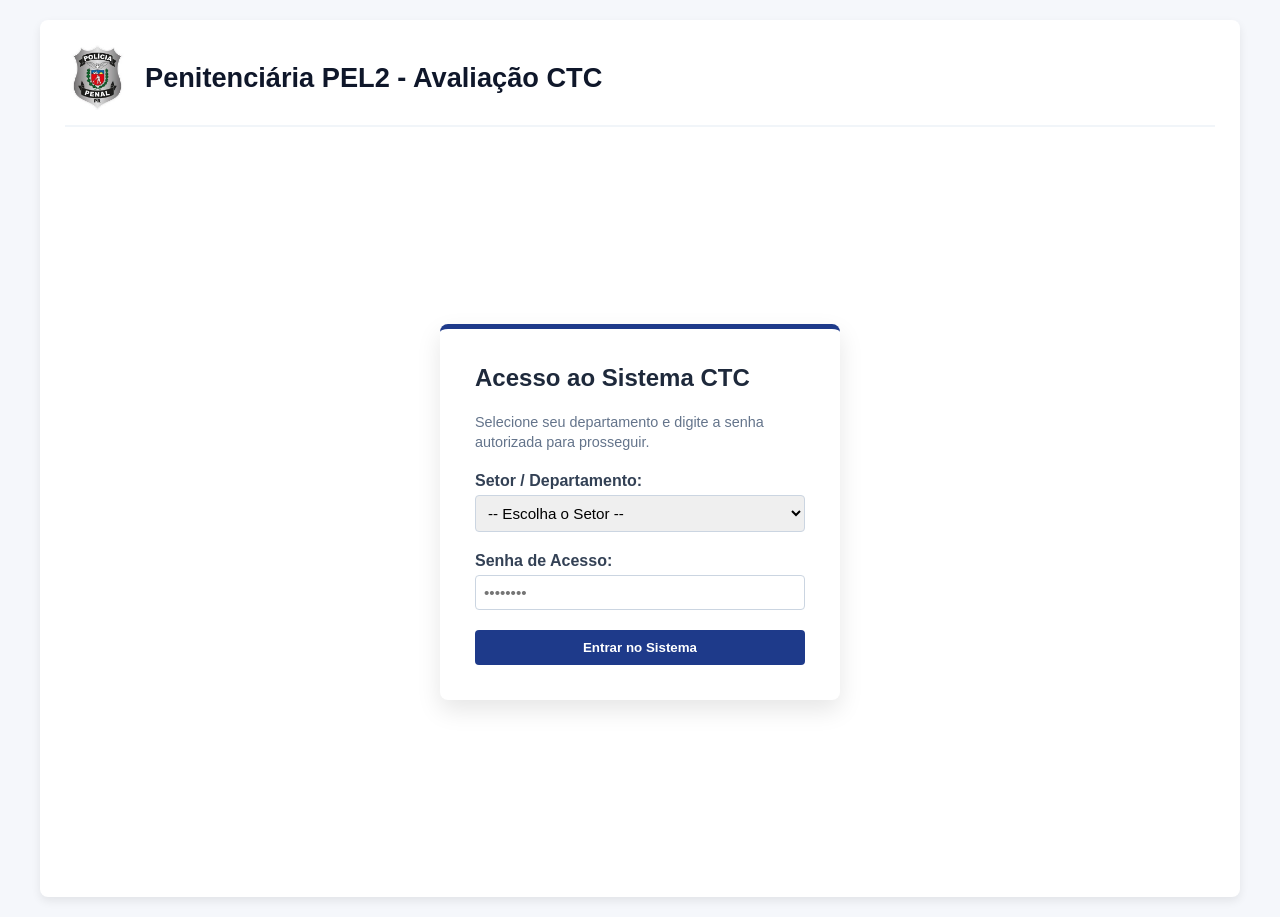
==== index.html @ 434cb870 "Add files via upload" ====
<!DOCTYPE html>
<html lang="pt-BR">
<head>
    <meta charset="UTF-8">
    <meta name="viewport" content="width=device-width, initial-scale=1.0">
    <title>Penitenciária PEL2 - Avaliação CTC</title>
    <link rel="stylesheet" href="style.css">
</head>
<body>

    <div class="container">
        <!-- CABEÇALHO DO SISTEMA PRINCIPAL -->
        <header class="header-sistema">
            <div class="logo-titulo-container">
                <img src="emblema.png" alt="Polícia Penal PR" class="emblema-topo">
                <h1>Penitenciária PEL2 - Avaliação CTC</h1>
            </div>
            
            <div class="usuario-logado oculto">
                <span>Setor Ativo: <strong id="nomeSetorAtivo">Nenhum</strong></span>
                <button onclick="abrirPainelSenha()" style="background: #475569;">⚙ Mudar Senha</button>
                <button onclick="fazerLogout()" class="btn-sair">Sair</button>
            </div>
        </header>

        <!-- BLOCO OCULTO: ALTERAR SENHA DO SETOR -->
        <div id="blocoAlterarSenha" class="bloco oculto">
            <h2>Alterar Senha do Setor</h2>
            <label for="novaSenhaInput">Nova Senha:</label>
            <input type="password" id="novaSenhaInput" placeholder="Digite a nova senha">
            
            <label for="confirmarNovaSenhaInput">Confirme a Nova Senha:</label>
            <input type="password" id="confirmarNovaSenhaInput" placeholder="Repita a nova senha">
            
            <button onclick="salvarNovaSenha()">Salvar Senha</button>
            <button onclick="fecharPainelSenha()" style="background: #64748b;">Cancelar</button>
        </div>

        <!-- TELA DE LOGIN (Suporte nativo aos 8 setores da PEL2) -->
        <div id="telaLogin" class="container-login">
            <div class="login-box">
                <h2>Acesso ao Sistema CTC</h2>
                <p>Selecione seu departamento e digite a senha autorizada para prosseguir.</p>
                
                <label for="setorLogin">Setor / Departamento:</label>
                <select id="setorLogin">
                    <option value="" selected disabled>-- Escolha o Setor --</option>
                    <option value="Dised">Dised (Segurança)</option>
                    <option value="Dioq">Dioq (Implantes/Trabalho)</option>
                    <option value="Jurídico">Jurídico</option>
                    <option value="Social">Social</option>
                    <option value="Pedagogia">Pedagogia</option>
                    <option value="Enfermaria">Enfermaria</option>
                    <option value="Psicologia">Psicologia</option>
                    <option value="Direção">Direção</option>
                </select>
                
                <label for="senhaLogin">Senha de Acesso:</label>
                <input type="password" id="senhaLogin" placeholder="••••••••">
                
                <button onclick="efetuarLogin()" style="width: 100%;">Entrar no Sistema</button>
                
                <div id="erroLogin" class="erro-mensagem oculto">
                    Senha incorreta para o setor selecionado!
                </div>
            </div>
        </div>
        <!-- SISTEMA PRINCIPAL (Libera após a validação do login) -->
        <div id="sistemaPrincipal" class="oculto">
            
            <!-- BLOCO DE INCLUSÃO (Liberado para todos os setores) -->
            <div id="blocoInclusao" class="bloco">
                <h2>Incluir Novo Preso para Avaliação</h2>
                <form id="formPreso">
                    <div>
                        <div>
                            <label for="memo">Nº do Memorando:</label>
                            <input type="text" id="memo" required placeholder="Ex: 123/2026" list="historicoMemorandos">
                            <datalist id="historicoMemorandos"></datalist>
                        </div>
                        <div>
                            <label for="nomePreso">Nome Completo do Preso:</label>
                            <input type="text" id="nomePreso" required placeholder="Nome completo do interno">
                        </div>
                        <div>
                            <label for="prontuario">Nº Prontuário:</label>
                            <input type="text" id="prontuario" required placeholder="Ex: 12.345.678-9">
                        </div>
                        <div>
                            <label for="canteiroTrabalho">Canteiro de Trabalho Proposto:</label>
                            <select id="canteiroTrabalho" required>
                                <option value="">-- Selecione o Canteiro --</option>
                            </select>
                        </div>
                    </div>
                    <button type="submit">Cadastrar Preso</button>
                    <button type="button" id="btnGerenciarPopup" onclick="abrirModalCanteiros()" style="background: #475569;">⚙ Gerenciar Canteiros</button>
                </form>
            </div>

            <!-- SEÇÃO DE DADOS, FILTROS E BOTÕES ADMINISTRATIVOS -->
            <div class="bloco">
                <h2>Presos Cadastrados / Status das Avaliações</h2>
                
                <div style="display: flex; gap: 10px; margin-bottom: 15px; flex-wrap: wrap;" class="no-print">
                    <select id="filtroMemorando" onchange="filtrarPorMemorando()" style="flex: 1; margin-bottom: 0; min-width: 250px;">
                        <option value="">🔍 Filtrar por número de memorando... (Exibir Todos)</option>
                    </select>
                    <button onclick="carregarDados()" style="background: #475569; margin-top:0;">Atualizar Lista</button>
                    <button id="btnExportar" onclick="exportarExcel()" style="background: #0284c7; margin-top:0;" class="oculto">Exportar para Excel</button>
                    <button id="btnImprimir" onclick="prepararEImprimirAtaCTC()" class="btn-print oculto" style="margin-top:0;">Imprimir Relatório</button>
                </div>

                <!-- CONTROLE DE FLUXO DE PENDÊNCIAS E NAVEGAÇÃO -->
                <div class="barra-paginacao no-print">
                    <div class="grupo-filtro-status">
                        <label for="chkPendentes" class="switch-label">
                            <input type="checkbox" id="chkPendentes" checked onchange="alternarFiltroPendentes(this)">
                            Exibir apenas processos Pendentes da minha avaliação
                        </label>
                    </div>
                    <div class="botoes-navegacao">
                        <button id="btnPagAnterior" onclick="mudarPagina(-1)" disabled>◀ Anterior</button>
                        <span id="indicadorPagina">Página 1</span>
                        <button id="btnPagProxima" onclick="mudarPagina(1)" disabled>Próxima ▶</button>
                    </div>
                </div>
                <!-- TABELA MASTER DINÂMICA (Puxa as avaliações em tempo real) -->
                <div style="overflow-x: auto;" class="tabela-responsiva-container">
                    <table id="tabelaMaster">
                        <thead id="cabecalhoTabela">
                            <!-- Inserido dinamicamente via JavaScript -->
                        </thead>
                        <tbody id="corpoTabela">
                            <tr>
                                <td colspan="5">Buscando dados confidenciais na nuvem da unidade...</td>
                            </tr>
                        </tbody>
                    </table>
                </div>
            </div>

        </div> <!-- Fim do sistemaPrincipal -->
    </div> <!-- Fim do container -->

    <!-- JANELA FLUTUANTE (MODAL POPUP) DE GERENCIAMENTO DE CANTEIROS -->
    <div id="modalCanteiros" class="modal-overlay oculto">
        <div class="modal-box">
            <div class="modal-header">
                <h2>Gerenciar Canteiros de Trabalho</h2>
                <button onclick="fecharModalCanteiros()" class="modal-close-btn">×</button>
            </div>
            
            <label for="novoCanteiroNome">Nome do Novo Canteiro:</label>
            <div style="display: flex; gap: 10px;">
                <input type="text" id="novoCanteiroNome" placeholder="Ex: Cozinha Industrial" style="margin-bottom: 0;">
                <button onclick="adicionarNovoCanteiroServidor()" style="margin-top: 0; background: #059669;">+ Adicionar</button>
            </div>

            <div class="modal-table-container">
                <table>
                    <thead>
                        <tr>
                            <th>Canteiros Cadastrados</th>
                            <th style="width: 100px; text-align: center;">Ações</th>
                        </tr>
                    </thead>
                    <tbody id="corpoTabelaCanteiros">
                        <!-- Carregado via JavaScript -->
                    </tbody>
                </table>
            </div>
        </div>
    </div>
    <!-- SEÇÃO EXCLUSIVA DE IMPRESSÃO DA ATA CTC (ATIVADO ENQUANTO IMPRIME) -->
    <div id="areaAtaImpressao" class="folha-ata-deppen">
        
        <div class="timbre-topo-oficial">
            <!-- ALINHAMENTO DINÂMICO NAS EXTREMIDADES SUPERIORES (CANTOS DO X) -->
            <img src="emblema.png" alt="Polícia Penal PR" class="emblema-ata-uf">
            <img src="emblema2.png" alt="Unidade de Progressão" class="emblema-ata-uf">
            
            SECRETARIA DE ESTADO DA SEGURANÇA PÚBLICA<br>
            E ADMINISTRAÇÃO PENITENCIÁRIA<br>
            DEPARTAMENTO DE POLÍCIA PENAL - DEPPEN<br>
            PENITENCIÁRIA ESTADUAL DE LONDRINA II - UNIDADE DE PROGRESSÃO<br>
            DIVISÃO DE PRONTUÁRIO E MOVIMENTAÇÃO - DIPROM<br>
            CTC - COMISSÃO TÉCNICA DE CLASSIFICAÇÃO<br>
            <span style="font-size: 8.5pt; font-weight: normal; text-transform: none; font-family: 'Times New Roman';">
                Rod. João Alves da Rocha Loures, 5925, Gleba Ribeirão Cambé, CEP 86.109-990 - Londrina - Paraná<br>
                Fone (43) 3342-4778 - e-mail: pel2@depen.pr.gov.br
            </span>
        </div>

        <div class="titulo-ata-oficial">
            ATA N. ° <span id="numAtaDinamica">____/2026</span>/COMISSÃO TÉCNICA DE CLASSIFICAÇÃO – CTC
        </div>

        <div class="corpo-texto-ata">
            <p class="recuo-paragrafo-ata">
                <span id="textoDataGerada">Aos vinte e quatro dias do mês de agosto de dois mil e vinte e seis</span>, 
                foi elaborado pela DIOQ, o Memorando <b>N.° </b><span id="txtNumeroMemoAta">______</span>, com a indicação dos canteiros de trabalho, 
                vagas disponíveis a serem preenchidos pelos presos desta unidade, que são avaliados individualmente, segundo critérios estipulados em 
                determinação da Direção da Unidade, pelos membros da Comissão Técnica de Classificação, ou seja, 
                dos setores de Segurança, Jurídico, Social, Psicologia, Saúde, Pedagogia, Enfermaria, DIOQE e Direção Geral. No levantamento das informações contidas na comissão web, relata-se que:
                <span id="blocoVotosPresosImpressao"></span>
            </p>
            
            <p class="fechamento-ata-paragrafo">
                Concluindo, é lavrada esta ata, que vai assinada pelos membros da comissão técnica avaliadora da PEL2.
            </p>
        </div>

        <!-- QUADRO DE ASSINATURAS EXPANDIDO (10 INTEGRANTES DA COMISSÃO REGULAMENTAR DA PEL2) -->
        <div class="bloco-assinaturas-ata">
            <div class="item-visto-ata">
                <div class="linha-visto"></div>
                <b>Christian Teruo Moriguchi</b><br>
                Representante da Divisão de Segurança e Disciplina
            </div>
            <div class="item-visto-ata">
                <div class="linha-visto"></div>
                <b>Gustavo Videira Tacca</b><br>
                Representante do Jurídico
            </div>
            <div class="item-visto-ata">
                <div class="linha-visto"></div>
                <b>Bruna Castro Galeano Betetto</b><br>
                Representante do Serviço Social
            </div>
            <div class="item-visto-ata">
                <div class="linha-visto"></div>
                <b>Cintia Helena dos Santos</b><br>
                Representante do Setor de Psicologia
            </div>
            <div class="item-visto-ata">
                <div class="linha-visto"></div>
                <b>Adriana Bueno Pereira Zampar</b><br>
                Representante do Setor de Saúde
            </div>
            <div class="item-visto-ata">
                <div class="linha-visto"></div>
                <b>Representante da Pedagogia</b><br>
                Setor Técnico / Educacional
            </div>
            <div class="item-visto-ata">
                <div class="linha-visto"></div>
                <b>Representante da Enfermaria</b><br>
                Setor de Atendimento Médico
            </div>
            <div class="item-visto-ata">
                <div class="linha-visto"></div>
                <b>Manoel Angelo de Souza Barradas</b><br>
                Representante da DIOQE
            </div>
            <div class="item-visto-ata">
                <div class="linha-visto"></div>
                <b>Michel Hildebrand</b><br>
                Presidente da Comissão Técnica de Classificação
            </div>
            <div class="item-visto-ata">
                <div class="linha-visto"></div>
                <b>Maurício Alves de Oliveira</b><br>
                Relator
            </div>
        </div>
    </div>

    <!-- Sincroniza o arquivo principal de controle inteligente de rotas -->
    <script src="script.js"></script>
</body>
</html>
---- style.css ----
/* ==========================================================================
   1. CONFIGURAÇÕES GERAIS E RESETS DO PAINEL WEB
   ========================================================================== */
* { 
    box-sizing: border-box; 
    font-family: 'Segoe UI', Tahoma, Geneva, Verdana, sans-serif; 
    margin: 0; 
    padding: 0; 
}

body { 
    background: #f5f7fb; 
    padding: 20px; 
}

.container { 
    max-width: 1200px; 
    width: 100%;
    margin: 0 auto; 
    background: white; 
    padding: 25px; 
    border-radius: 8px; 
    box-shadow: 0 4px 10px rgba(0,0,0,0.08); 
}

h1, h2 { 
    color: #1e293b; 
    margin-bottom: 20px; 
}

.bloco { 
    background: #f8fafc; 
    padding: 15px; 
    border-radius: 6px; 
    margin-bottom: 20px; 
    border: 1px solid #e2e8f0; 
}

label { 
    display: block; 
    font-weight: bold; 
    margin: 10px 0 5px; 
    color: #334155;
}
/* ==========================================================================
   2. INPUTS, FORMULÁRIOS, ESTILIZAÇÃO DE BOTÕES E BOX DE LOGIN
   ========================================================================== */
input, select, textarea { 
    width: 100%; 
    padding: 8px; 
    border: 1px solid #cbd5e1; 
    border-radius: 4px; 
    margin-bottom: 10px; 
    font-size: 0.95rem;
}

#formPreso div {
    display: flex;
    gap: 15px;
    flex-wrap: wrap;
    align-items: flex-end;
}

#formPreso div > div {
    flex: 1;
    min-width: 180px;
}

.oculto { 
    display: none !important; 
}

button { 
    background: #1e3a8a; 
    color: white; 
    border: none; 
    padding: 10px 15px; 
    border-radius: 4px; 
    cursor: pointer; 
    font-weight: bold; 
    margin-top: 10px; 
    transition: background 0.2s ease;
}

button:hover { background: #172554; }
.btn-print { background: #059669; }
.btn-print:hover { background: #047857; }
.btn-sair { background: #dc2626; margin-top: 0; padding: 6px 12px; font-size: 0.9rem; }
.btn-sair:hover { background: #b91c1c; }

.container-login { display: flex; justify-content: center; align-items: center; min-height: 80vh; }
.login-box { background: white; padding: 35px; border-radius: 8px; box-shadow: 0 10px 25px rgba(0,0,0,0.1); max-width: 400px; width: 100%; text-align: left; border-top: 5px solid #1e3a8a; }
.login-box p { font-size: 0.9rem; color: #64748b; margin-bottom: 20px; line-height: 1.4; }
.erro-mensagem { background: #fee2e2; color: #991b1b; padding: 10px; border-radius: 4px; font-size: 0.85rem; font-weight: bold; margin-top: 15px; text-align: center; }

.header-sistema { display: flex; justify-content: space-between; align-items: center; border-bottom: 2px solid #f1f5f9; padding-bottom: 15px; margin-bottom: 25px; }
.logo-titulo-container { display: flex; align-items: center; gap: 15px; }
.emblema-topo { height: 65px; width: auto; object-fit: contain; }
.logo-titulo-container h1 { margin-bottom: 0; font-size: 1.7rem; color: #0f172a; }
.usuario-logado { display: flex; align-items: center; gap: 15px; }
.usuario-logado span { font-size: 0.95rem; background: #e2e8f0; padding: 6px 12px; border-radius: 4px; color: #334155; }
/* ==========================================================================
   3. DIRETRIZES DA TABELA MASTER, MODAL POPUP E RESPONSIVIDADE
   ========================================================================== */
table { width: 100%; border-collapse: collapse; margin-top: 15px; }
th, td { border: 1px solid #e2e8f0; padding: 10px; text-align: left; }
th { background: #cbd5e1; color: #1e293b; font-weight: bold; }
#tabelaMaster td { white-space: normal; word-break: keep-all; word-wrap: break-word; vertical-align: top; position: relative !important; }

.voto-status { display: inline-block; padding: 2px 6px; border-radius: 4px; font-weight: bold; margin-bottom: 4px; white-space: nowrap; }
.voto-sim { background: #d1fae5; color: #065f46; }
.voto-nao { background: #fee2e2; color: #991b1b; }
.voto-pendente { background: #f1f5f9; color: #475569; }
.comentario-container { width: 100% !important; max-width: 180px !important; font-size: 0.85rem; line-height: 1.3; word-wrap: break-word; padding: 4px; background: #f8fafc; border-radius: 4px; display: block; }

.modal-overlay { position: fixed; top: 0; left: 0; width: 100%; height: 100%; background: rgba(15, 23, 42, 0.6); backdrop-filter: blur(4px); display: flex; justify-content: center; align-items: center; z-index: 9999; }
.modal-box { background: white; width: 100%; max-width: 600px; border-radius: 8px; padding: 25px; box-shadow: 0 20px 25px -5px rgba(0, 0, 0, 0.15); }
.modal-header { display: flex; justify-content: space-between; align-items: center; border-bottom: 2px solid #f1f5f9; padding-bottom: 12px; margin-bottom: 15px; }
.modal-close-btn { background: transparent !important; color: #94a3b8 !important; font-size: 1.8rem; padding: 0 !important; margin-top: 0 !important; }
.modal-table-container { max-height: 350px; overflow-y: auto; border: 1px solid #e2e8f0; border-radius: 4px; margin-top: 15px; }

#tabelaMaster th, #tabelaMaster td { padding: 14px 12px; }
.barra-paginacao { display: flex; justify-content: space-between; align-items: center; background: #f8fafc; padding: 12px 20px; border-radius: 6px; margin: 15px 0; border: 1px solid #e2e8f0; }
.switch-label { display: flex !important; align-items: center !important; gap: 10px !important; cursor: pointer; font-weight: 600; color: #334155; margin: 0 !important; }
.switch-label input[type="checkbox"] { width: 18px !important; height: 18px !important; margin: 0 !important; cursor: pointer; }

.botoes-navegacao { display: flex; align-items: center; gap: 15px; }
.botoes-navegacao button { margin-top: 0; padding: 8px 14px; background: #475569; }
#indicadorPagina { font-weight: bold; color: #1e293b; }

.alerta-trava-tempo { background: #fef2f2 !important; border: 1px solid #fee2e2 !important; color: #991b1b !important; padding: 6px 8px; border-radius: 6px; font-size: 0.75rem; line-height: 1.3; text-align: center; font-weight: 600; display: block; max-width: 180px; margin: 4px auto; }
.tag-setor-autor { background: #f1f5f9; color: #475569; padding: 3px 8px; border-radius: 4px; font-size: 0.75rem; font-weight: 600; border: 1px solid #e2e8f0; }

/* LINHA DE INTELIGÊNCIA LIMPA: Altera apenas o fundo para rosa suave e congela cliques, sem balão em cima */
.linha-inteligencia { background-color: #fff5f5 !important; }
.linha-inteligencia select, .linha-inteligencia textarea, .linha-inteligencia button { opacity: 0.15 !important; pointer-events: none !important; }
.voto-inteligencia { background-color: #7f1d1d !important; color: #fef2f2 !important; border-radius: 4px; padding: 3px 6px; font-weight: bold; font-size: 0.8rem; }

#areaAtaImpressao { display: none !important; }

@media screen and (max-width: 768px) {
    body { padding: 5px !important; overflow-x: hidden !important; }
    .container { width: 100% !important; padding: 10px !important; }
    #formPreso div { flex-direction: column !important; align-items: stretch !important; gap: 10px !important; }
    #formPreso div > div { width: 100% !important; }
}
/* ==========================================================================
   4. REGRAS EXCLUSIVAS DE IMPRESSÃO JUSTIFICADA (A4 VERTICAL)
   ========================================================================== */
@media print {
    @page {
        size: portrait !important;
        margin: 20mm 20mm 20mm 20mm !important;
    }

    /* Oculta de forma absoluta toda a interface web do site para não vazar linhas */
    .container, .no-print, header.header-sistema, .barra-paginacao, #blocoInclusao, #modalCanteiros, #tabelaMaster {
        display: none !important;
    }
    
    body { 
        background: white !important; 
        padding: 0 !important; 
    }
    
    /* Força e ativa a visualização total do documento de ata timbrado */
    #areaAtaImpressao {
        display: block !important;
        position: absolute !important;
        left: 0 !important;
        top: -5mm !important;
        width: 100% !important;
        background: white !important;
        font-family: 'Times New Roman', Times, serif !important;
        font-size: 12pt !important;
        line-height: 1.5 !important;
        color: black !important;
    }

    /* Força os textos internos e imagens a se manterem renderizados */
    #areaAtaImpressao * {
        visibility: visible !important;
        display: inline-block;
    }

    .timbre-topo-oficial { 
        display: block !important;
        text-align: center !important; 
        font-weight: bold !important; 
        font-size: 11pt !important; 
        text-transform: uppercase !important; 
        margin-bottom: 25px !important; 
        margin-top: 20px !important;
        position: relative !important;
        padding: 0 105px !important; 
    }

    /* Alinhamento geométrico milimétrico das duas logos ampliadas a 95px nas extremidades */
    .emblema-ata-uf { 
        height: 95px !important; 
        width: auto !important; 
        position: absolute !important;
        top: 50% !important;
        transform: translateY(-50%) !important;
        display: block !important;
    }

    .emblema-ata-uf:nth-of-type(1) { left: 0 !important; }  /* Brasão DEPPEN na esquerda */
    .emblema-ata-uf:nth-of-type(2) { right: 0 !important; } /* Logo UP na direita */

    .titulo-ata-oficial { 
        display: block !important;
        text-align: center !important; 
        font-weight: bold !important; 
        font-size: 12pt !important; 
        margin-bottom: 20px !important; 
        text-decoration: underline !important; 
    }
    
    /* TEXTO 100% JUSTIFICADO RETO EM AMBAS AS MARGENS (FIM DE RECUOS DE PARÁGRAFO) */
    .corpo-texto-ata { 
        display: block !important;
        text-align: justify !important; 
        text-justify: inter-word !important; /* Distribuição homogênea dos espaços vazios */
        font-size: 12pt !important; 
        line-height: 1.5 !important;
    }
    
    .recuo-paragrafo-ata { 
        text-indent: 0 !important; 
        margin: 0 0 15px 0 !important; 
        display: block !important; 
        text-align: justify !important;
    }
    
    #blocoVotosPresosImpressao {
        display: block !important;
        text-indent: 0 !important; 
        text-align: justify !important;
        margin: 0 0 15px 0 !important;
    }
    
    .fechamento-ata-paragrafo {
        text-indent: 0 !important; 
        margin-top: 15px !important;
        display: block !important; 
        text-align: justify !important; 
    }

    /* QUADRO PREMIUM DE 10 ASSINATURAS RECALIBRADO PARA QUEBRA DINÂMICA DE VERSO */
    .bloco-assinaturas-ata { 
        display: grid !important; 
        grid-template-columns: 1fr 1fr !important; 
        gap: 50px 40px !important; 
        margin-top: 35mm !important; 
        page-break-inside: avoid !important; 
        break-inside: avoid !important;
    }
    
    .item-visto-ata { 
        text-align: center !important; 
        font-size: 10pt !important; 
        line-height: 1.3 !important; 
        display: block !important;
        page-break-inside: avoid !important;
        break-inside: avoid !important;
    }
    
    .linha-visto { 
        display: block !important;
        width: 85% !important; 
        border-top: 1px solid #000 !important; 
        margin: 0 auto 5px auto !important; 
    }
}
/* FIM DEFINITIVO DO ARQUIVO STYLE.CSS */
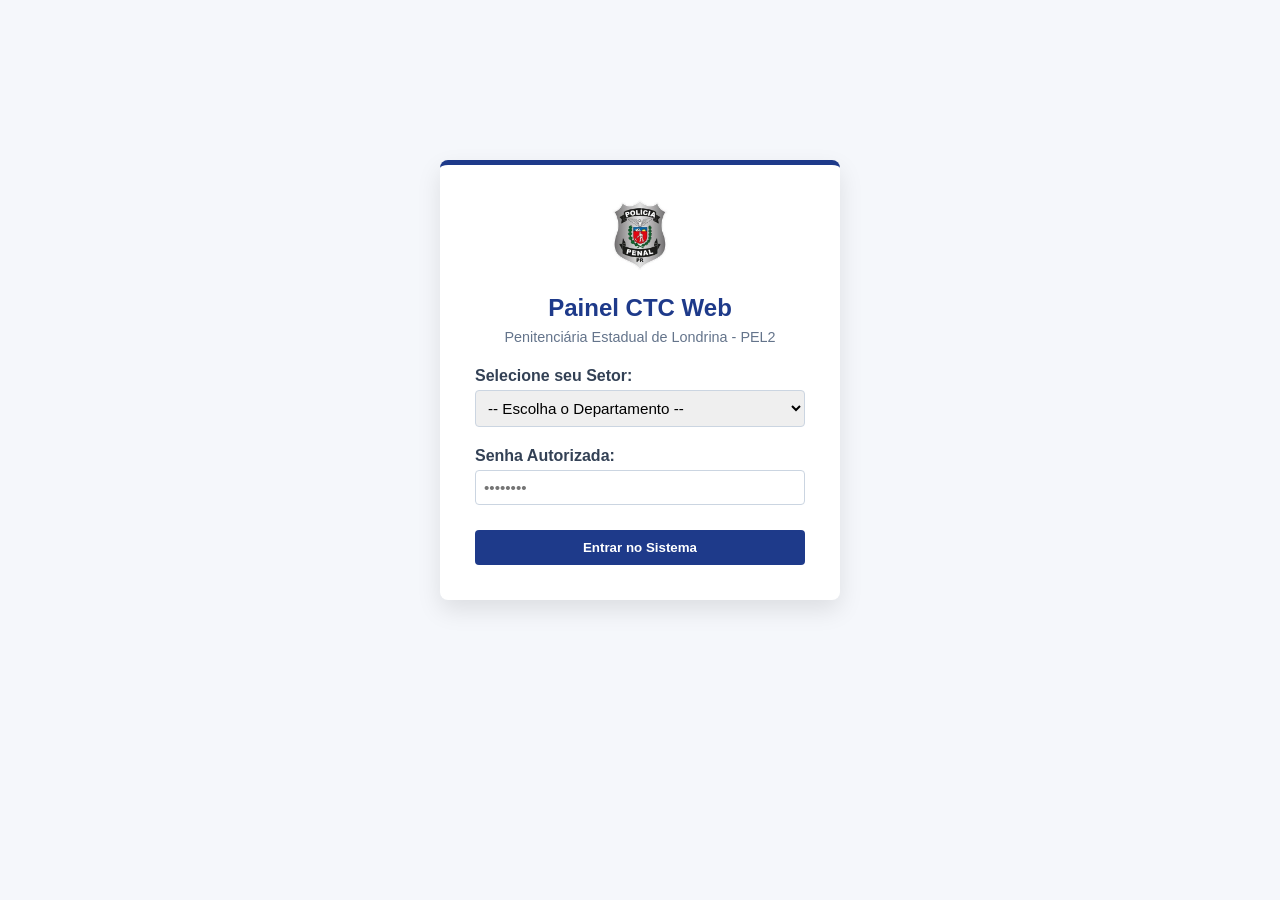
==== commit fdfbf07a: "Add files via upload" ====
--- a/index.html
+++ b/index.html
@@ -3,270 +3,223 @@
 <head>
     <meta charset="UTF-8">
     <meta name="viewport" content="width=device-width, initial-scale=1.0">
-    <title>Penitenciária PEL2 - Avaliação CTC</title>
+    <title>Painel CTC Web - PEL2</title>
     <link rel="stylesheet" href="style.css">
 </head>
 <body>
 
-    <div class="container">
-        <!-- CABEÇALHO DO SISTEMA PRINCIPAL -->
+    <!-- ==========================================================================
+         1. TELA DE AUTENTICAÇÃO POR MATRIZ DO DEPPEN
+         ========================================================================== -->
+    <div id="telaLogin" class="container-login">
+        <div class="login-box">
+            <div style="text-align: center; margin-bottom: 20px;">
+                <img src="emblema.png" alt="DEPPEN PR" style="height: 70px; width: auto;">
+            </div>
+            <h2 style="text-align: center; margin-bottom: 5px; color: #1e3a8a;">Painel CTC Web</h2>
+            <p style="text-align: center;">Penitenciária Estadual de Londrina - PEL2</p>
+            
+            <label for="setorLogin">Selecione seu Setor:</label>
+            <select id="setorLogin">
+                <option value="" selected disabled>-- Escolha o Departamento --</option>
+                <option value="Dised">DISED (Comportamento)</option>
+                <option value="Dioq">DIOQ (Inclusão)</option>
+                <option value="Jurídico">Jurídico</option>
+                <option value="Social">Serviço Social</option>
+                <option value="Pedagogia">Pedagogia</option>
+                <option value="Enfermaria">Enfermaria</option>
+                <option value="Psicologia">Psicologia</option>
+                <option value="Direção">Direção Geral</option>
+            </select>
+
+            <label for="senhaLogin">Senha Autorizada:</label>
+            <input type="password" id="senhaLogin" placeholder="••••••••">
+
+            <button type="button" style="width: 100%; margin-top: 15px;" onclick="efetuarLogin()">Entrar no Sistema</button>
+            
+            <div id="erroLogin" class="erro-mensagem oculto">
+                🛑 Senha incorreta ou setor inválido!
+            </div>
+        </div>
+    </div>
+    <!-- ==========================================================================
+         2. SISTEMA PRINCIPAL COMPLETO (PÓS-LOGIN)
+         ========================================================================== -->
+    <div id="sistemaPrincipal" class="container oculto">
         <header class="header-sistema">
             <div class="logo-titulo-container">
-                <img src="emblema.png" alt="Polícia Penal PR" class="emblema-topo">
-                <h1>Penitenciária PEL2 - Avaliação CTC</h1>
-            </div>
-            
+                <img src="emblema.png" alt="DEPPEN" class="emblema-topo">
+                <div>
+                    <h1>Comissão Técnica de Classificação</h1>
+                    <small>Painel Operacional Web • PEL2</small>
+                </div>
+            </div>
             <div class="usuario-logado oculto">
-                <span>Setor Ativo: <strong id="nomeSetorAtivo">Nenhum</strong></span>
-                <button onclick="abrirPainelSenha()" style="background: #475569;">⚙ Mudar Senha</button>
-                <button onclick="fazerLogout()" class="btn-sair">Sair</button>
+                <span id="nomeSetorAtivo">Setor</span>
+                <button type="button" class="btn-sair" style="background: #475569; margin-top:0;" onclick="abrirPainelSenha()">⚙️ Senha</button>
+                <button type="button" class="btn-sair" onclick="fazerLogout()">Sair 🚪</button>
             </div>
         </header>
 
-        <!-- BLOCO OCULTO: ALTERAR SENHA DO SETOR -->
-        <div id="blocoAlterarSenha" class="bloco oculto">
-            <h2>Alterar Senha do Setor</h2>
-            <label for="novaSenhaInput">Nova Senha:</label>
-            <input type="password" id="novaSenhaInput" placeholder="Digite a nova senha">
-            
-            <label for="confirmarNovaSenhaInput">Confirme a Nova Senha:</label>
-            <input type="password" id="confirmarNovaSenhaInput" placeholder="Repita a nova senha">
-            
-            <button onclick="salvarNovaSenha()">Salvar Senha</button>
-            <button onclick="fecharPainelSenha()" style="background: #64748b;">Cancelar</button>
-        </div>
-
-        <!-- TELA DE LOGIN (Suporte nativo aos 8 setores da PEL2) -->
-        <div id="telaLogin" class="container-login">
-            <div class="login-box">
-                <h2>Acesso ao Sistema CTC</h2>
-                <p>Selecione seu departamento e digite a senha autorizada para prosseguir.</p>
-                
-                <label for="setorLogin">Setor / Departamento:</label>
-                <select id="setorLogin">
-                    <option value="" selected disabled>-- Escolha o Setor --</option>
-                    <option value="Dised">Dised (Segurança)</option>
-                    <option value="Dioq">Dioq (Implantes/Trabalho)</option>
-                    <option value="Jurídico">Jurídico</option>
-                    <option value="Social">Social</option>
-                    <option value="Pedagogia">Pedagogia</option>
-                    <option value="Enfermaria">Enfermaria</option>
-                    <option value="Psicologia">Psicologia</option>
-                    <option value="Direção">Direção</option>
-                </select>
-                
-                <label for="senhaLogin">Senha de Acesso:</label>
-                <input type="password" id="senhaLogin" placeholder="••••••••">
-                
-                <button onclick="efetuarLogin()" style="width: 100%;">Entrar no Sistema</button>
-                
-                <div id="erroLogin" class="erro-mensagem oculto">
-                    Senha incorreta para o setor selecionado!
-                </div>
-            </div>
-        </div>
-        <!-- SISTEMA PRINCIPAL (Libera após a validação do login) -->
-        <div id="sistemaPrincipal" class="oculto">
-            
-            <!-- BLOCO DE INCLUSÃO (Liberado para todos os setores) -->
-            <div id="blocoInclusao" class="bloco">
-                <h2>Incluir Novo Preso para Avaliação</h2>
-                <form id="formPreso">
-                    <div>
-                        <div>
-                            <label for="memo">Nº do Memorando:</label>
-                            <input type="text" id="memo" required placeholder="Ex: 123/2026" list="historicoMemorandos">
-                            <datalist id="historicoMemorandos"></datalist>
-                        </div>
-                        <div>
-                            <label for="nomePreso">Nome Completo do Preso:</label>
-                            <input type="text" id="nomePreso" required placeholder="Nome completo do interno">
-                        </div>
-                        <div>
-                            <label for="prontuario">Nº Prontuário:</label>
-                            <input type="text" id="prontuario" required placeholder="Ex: 12.345.678-9">
-                        </div>
-                        <div>
-                            <label for="canteiroTrabalho">Canteiro de Trabalho Proposto:</label>
-                            <select id="canteiroTrabalho" required>
-                                <option value="">-- Selecione o Canteiro --</option>
-                            </select>
-                        </div>
-                    </div>
+        <!-- SUBMODAL: ALTERAR SENHA DO DEPARTAMENTO -->
+        <div id="blocoAlterarSenha" class="bloco oculto" style="background: #fff; border: 2px solid #cbd5e1;">
+            <h3>🔑 Atualizar Senha Operacional</h3>
+            <div style="display: flex; gap: 15px; flex-wrap: wrap; margin-top: 10px;">
+                <div style="flex: 1; min-width: 200px;">
+                    <label>Nova Senha:</label>
+                    <input type="password" id="novaSenhaInput" placeholder="Digite a nova senha">
+                </div>
+                <div style="flex: 1; min-width: 200px;">
+                    <label>Confirme a Nova Senha:</label>
+                    <input type="password" id="confirmarNovaSenhaInput" placeholder="Repita a nova senha">
+                </div>
+            </div>
+            <button type="button" onclick="salvarNovaSenha()">Salvar Nova Senha</button>
+            <button type="button" style="background:#64748b;" onclick="fecharPainelSenha()">Cancelar</button>
+        </div>
+
+        <!-- RECURSO DE CADASTRO: Visível para todos os operadores -->
+        <section id="blocoInclusao" class="bloco">
+            <h2>📝 Indicação de Novo Interno para Avaliação</h2>
+            <form id="formPreso">
+                <div>
+                    <div>
+                        <label for="memo">Número do Memorando:</label>
+                        <input type="text" id="memo" placeholder="Ex: 025/2026" required>
+                    </div>
+                    <div>
+                        <label for="nomePreso">Nome Completo do Interno:</label>
+                        <input type="text" id="nomePreso" placeholder="Nome sem abreviações" required>
+                    </div>
+                    <div>
+                        <label for="prontuario">Prontuário (PID):</label>
+                        <input type="number" id="prontuario" placeholder="Apenas números" required>
+                    </div>
+                    <div>
+                        <label for="canteiroTrabalho">Canteiro de Destino:</label>
+                        <select id="canteiroTrabalho" required>
+                            <option value="" disabled selected>Carregando opções...</option>
+                        </select>
+                    </div>
+                </div>
+                <div style="margin-top: 15px; display: flex; gap: 10px;">
                     <button type="submit">Cadastrar Preso</button>
-                    <button type="button" id="btnGerenciarPopup" onclick="abrirModalCanteiros()" style="background: #475569;">⚙ Gerenciar Canteiros</button>
-                </form>
-            </div>
-
-            <!-- SEÇÃO DE DADOS, FILTROS E BOTÕES ADMINISTRATIVOS -->
-            <div class="bloco">
-                <h2>Presos Cadastrados / Status das Avaliações</h2>
-                
-                <div style="display: flex; gap: 10px; margin-bottom: 15px; flex-wrap: wrap;" class="no-print">
-                    <select id="filtroMemorando" onchange="filtrarPorMemorando()" style="flex: 1; margin-bottom: 0; min-width: 250px;">
+                    <button type="button" style="background: #475569;" onclick="abrirModalCanteiros()">🛠️ Gerenciar Canteiros</button>
+                </div>
+            </form>
+        </section>
+        <!-- ==========================================================================
+             3. BARRA DE FILTROS AVANÇADOS E TABELA DE CONTAGEM TÁTICA
+             ========================================================================== -->
+        <section class="bloco">
+            <div style="display: flex; justify-content: space-between; align-items: center; flex-wrap: wrap; gap: 15px;">
+                <div style="flex: 1; min-width: 280px;">
+                    <label for="filtroMemorando" style="margin-top: 0;">Filtro Seletor de Demandas:</label>
+                    <select id="filtroMemorando" onchange="filtrarPorMemorando()">
                         <option value="">🔍 Filtrar por número de memorando... (Exibir Todos)</option>
                     </select>
-                    <button onclick="carregarDados()" style="background: #475569; margin-top:0;">Atualizar Lista</button>
-                    <button id="btnExportar" onclick="exportarExcel()" style="background: #0284c7; margin-top:0;" class="oculto">Exportar para Excel</button>
-                    <button id="btnImprimir" onclick="prepararEImprimirAtaCTC()" class="btn-print oculto" style="margin-top:0;">Imprimir Relatório</button>
-                </div>
-
-                <!-- CONTROLE DE FLUXO DE PENDÊNCIAS E NAVEGAÇÃO -->
-                <div class="barra-paginacao no-print">
-                    <div class="grupo-filtro-status">
-                        <label for="chkPendentes" class="switch-label">
-                            <input type="checkbox" id="chkPendentes" checked onchange="alternarFiltroPendentes(this)">
-                            Exibir apenas processos Pendentes da minha avaliação
-                        </label>
-                    </div>
-                    <div class="botoes-navegacao">
-                        <button id="btnPagAnterior" onclick="mudarPagina(-1)" disabled>◀ Anterior</button>
-                        <span id="indicadorPagina">Página 1</span>
-                        <button id="btnPagProxima" onclick="mudarPagina(1)" disabled>Próxima ▶</button>
-                    </div>
-                </div>
-                <!-- TABELA MASTER DINÂMICA (Puxa as avaliações em tempo real) -->
-                <div style="overflow-x: auto;" class="tabela-responsiva-container">
-                    <table id="tabelaMaster">
-                        <thead id="cabecalhoTabela">
-                            <!-- Inserido dinamicamente via JavaScript -->
-                        </thead>
-                        <tbody id="corpoTabela">
-                            <tr>
-                                <td colspan="5">Buscando dados confidenciais na nuvem da unidade...</td>
-                            </tr>
-                        </tbody>
-                    </table>
-                </div>
-            </div>
-
-        </div> <!-- Fim do sistemaPrincipal -->
-    </div> <!-- Fim do container -->
-
-    <!-- JANELA FLUTUANTE (MODAL POPUP) DE GERENCIAMENTO DE CANTEIROS -->
+                </div>
+                
+                <div style="display: flex; gap: 10px; align-items: flex-end; margin-top: 15px;">
+                    <button type="button" style="background: #1e293b; margin-top: 0;" onclick="forcarAtualizacaoGeral()">🔄 Atualizar Lista</button>
+                    <button type="button" id="btnImprimir" class="btn-print oculto" style="margin-top: 0;" onclick="prepararEImprimirAtaCTC()">🖨️ Emitir Ata CTC</button>
+                    <button type="button" id="btnExportar" style="background: #0284c7; margin-top: 0;" class="oculto" onclick="exportarExcel()">📊 Exportar Excel</button>
+                </div>
+            </div>
+
+            <div class="barra-paginacao" style="margin-top: 15px;">
+                <label class="switch-label">
+                    <input type="checkbox" id="chkPendentes" onchange="alternarFiltroPendentes(this)">
+                    <span>Exibir apenas internos aguardando meu parecer técnico</span>
+                </label>
+                <div class="botoes-navegacao">
+                    <button type="button" id="btnPagAnterior" onclick="mudarPagina(-1)">◀ Anterior</button>
+                    <span id="indicadorPagina">Página 1 de 1</span>
+                    <button type="button" id="btnPagProxima" onclick="mudarPagina(1)">Próxima ▶</button>
+                </div>
+            </div>
+
+            <!-- TABELA MASTER DE CONFERÊNCIA DINÂMICA -->
+            <div style="overflow-x: auto; width: 100%; border-radius: 4px; border: 1px solid #e2e8f0;">
+                <table id="tabelaMaster">
+                    <thead>
+                        <tr id="cabecalhoTabela">
+                            <!-- Injetado dinamicamente via script.js -->
+                        </tr>
+                    </thead>
+                    <tbody id="corpoTabela">
+                        <!-- Injetado dinamicamente via script.js -->
+                    </tbody>
+                </table>
+            </div>
+        </section>
+    </div>
+    <!-- ==========================================================================
+         4. MODAIS ADMINISTRATIVOS E ELEMENTO TIMBRADO OCULTO DE IMPRESSÃO A4
+         ========================================================================== -->
+    <!-- MODAL GESTÃO DE CANTEIROS DE TRABALHO -->
     <div id="modalCanteiros" class="modal-overlay oculto">
         <div class="modal-box">
             <div class="modal-header">
-                <h2>Gerenciar Canteiros de Trabalho</h2>
-                <button onclick="fecharModalCanteiros()" class="modal-close-btn">×</button>
-            </div>
-            
-            <label for="novoCanteiroNome">Nome do Novo Canteiro:</label>
-            <div style="display: flex; gap: 10px;">
-                <input type="text" id="novoCanteiroNome" placeholder="Ex: Cozinha Industrial" style="margin-bottom: 0;">
-                <button onclick="adicionarNovoCanteiroServidor()" style="margin-top: 0; background: #059669;">+ Adicionar</button>
-            </div>
-
+                <h3>🛠️ Gerenciar Canteiros de Trabalho da PEL2</h3>
+                <button type="button" class="modal-close-btn" onclick="fecharModalCanteiros()">&times;</button>
+            </div>
+            <label>Adicionar Novo Canteiro Operacional:</label>
+            <div style="display: flex; gap: 10px; margin-bottom: 15px;">
+                <input type="text" id="novoCanteiroNome" placeholder="Ex: COZINHA GERAL">
+                <button type="button" style="margin-top: 0;" onclick="adicionarNovoCanteiroServidor()">➕ Inserir</button>
+            </div>
             <div class="modal-table-container">
                 <table>
                     <thead>
                         <tr>
-                            <th>Canteiros Cadastrados</th>
-                            <th style="width: 100px; text-align: center;">Ações</th>
+                            <th>Nome do Canteiro</th>
+                            <th style="width: 100px; text-align: center;">Ação</th>
                         </tr>
                     </thead>
                     <tbody id="corpoTabelaCanteiros">
-                        <!-- Carregado via JavaScript -->
+                        <!-- Injetado dinamicamente via script.js -->
                     </tbody>
                 </table>
             </div>
         </div>
     </div>
-    <!-- SEÇÃO EXCLUSIVA DE IMPRESSÃO DA ATA CTC (ATIVADO ENQUANTO IMPRIME) -->
-    <div id="areaAtaImpressao" class="folha-ata-deppen">
-        
+
+    <!-- DOCUMENTO TIMBRADO DA ATA CTC (OCULTO NA WEB - SURGE APENAS NA IMPRESSÃO A4) -->
+    <div id="areaAtaImpressao">
         <div class="timbre-topo-oficial">
-            <!-- ALINHAMENTO DINÂMICO NAS EXTREMIDADES SUPERIORES (CANTOS DO X) -->
-            <img src="emblema.png" alt="Polícia Penal PR" class="emblema-ata-uf">
-            <img src="emblema2.png" alt="Unidade de Progressão" class="emblema-ata-uf">
-            
-            SECRETARIA DE ESTADO DA SEGURANÇA PÚBLICA<br>
-            E ADMINISTRAÇÃO PENITENCIÁRIA<br>
-            DEPARTAMENTO DE POLÍCIA PENAL - DEPPEN<br>
-            PENITENCIÁRIA ESTADUAL DE LONDRINA II - UNIDADE DE PROGRESSÃO<br>
-            DIVISÃO DE PRONTUÁRIO E MOVIMENTAÇÃO - DIPROM<br>
-            CTC - COMISSÃO TÉCNICA DE CLASSIFICAÇÃO<br>
-            <span style="font-size: 8.5pt; font-weight: normal; text-transform: none; font-family: 'Times New Roman';">
-                Rod. João Alves da Rocha Loures, 5925, Gleba Ribeirão Cambé, CEP 86.109-990 - Londrina - Paraná<br>
-                Fone (43) 3342-4778 - e-mail: pel2@depen.pr.gov.br
-            </span>
-        </div>
-
+            <img src="emblema.png" alt="Brasão DEPPEN" class="emblema-ata-uf emblema-esquerda">
+            <div class="texto-timbre-central">
+                GOVERNO DO ESTADO DO PARANÁ<br>
+                SECRETARIA DE ESTADO DA SEGURANÇA PÚBLICA<br>
+                DEPARTAMENTO DE POLÍCIA PENAL - DEPPEN<br>
+                PENITENCIÁRIA ESTADUAL DE LONDRINA II - PEL2<br>
+                COMISSÃO TÉCNICA DE CLASSIFICAÇÃO - CTC
+            </div>
+            <img src="emblema2.png" alt="Brasão Estado" class="emblema-ata-uf emblema-direita">
+        </div>
         <div class="titulo-ata-oficial">
-            ATA N. ° <span id="numAtaDinamica">____/2026</span>/COMISSÃO TÉCNICA DE CLASSIFICAÇÃO – CTC
-        </div>
-
+
+            ATA DA REUNIÃO DA CTC – MEMORANDO N° <span id="numAtaDinamica">______</span>
+        </div>
         <div class="corpo-texto-ata">
-            <p class="recuo-paragrafo-ata">
-                <span id="textoDataGerada">Aos vinte e quatro dias do mês de agosto de dois mil e vinte e seis</span>, 
-                foi elaborado pela DIOQ, o Memorando <b>N.° </b><span id="txtNumeroMemoAta">______</span>, com a indicação dos canteiros de trabalho, 
-                vagas disponíveis a serem preenchidos pelos presos desta unidade, que são avaliados individualmente, segundo critérios estipulados em 
-                determinação da Direção da Unidade, pelos membros da Comissão Técnica de Classificação, ou seja, 
-                dos setores de Segurança, Jurídico, Social, Psicologia, Saúde, Pedagogia, Enfermaria, DIOQE e Direção Geral. No levantamento das informações contidas na comissão web, relata-se que:
-                <span id="blocoVotosPresosImpressao"></span>
+            <p id="textoDataGerada" style="text-align: center; font-style: italic; color: #475569; margin-top: 30px;">
+                Aguardando processamento dos dados da tabela para renderização oficial...
             </p>
-            
-            <p class="fechamento-ata-paragrafo">
-                Concluindo, é lavrada esta ata, que vai assinada pelos membros da comissão técnica avaliadora da PEL2.
-            </p>
-        </div>
-
-        <!-- QUADRO DE ASSINATURAS EXPANDIDO (10 INTEGRANTES DA COMISSÃO REGULAMENTAR DA PEL2) -->
-        <div class="bloco-assinaturas-ata">
-            <div class="item-visto-ata">
-                <div class="linha-visto"></div>
-                <b>Christian Teruo Moriguchi</b><br>
-                Representante da Divisão de Segurança e Disciplina
-            </div>
-            <div class="item-visto-ata">
-                <div class="linha-visto"></div>
-                <b>Gustavo Videira Tacca</b><br>
-                Representante do Jurídico
-            </div>
-            <div class="item-visto-ata">
-                <div class="linha-visto"></div>
-                <b>Bruna Castro Galeano Betetto</b><br>
-                Representante do Serviço Social
-            </div>
-            <div class="item-visto-ata">
-                <div class="linha-visto"></div>
-                <b>Cintia Helena dos Santos</b><br>
-                Representante do Setor de Psicologia
-            </div>
-            <div class="item-visto-ata">
-                <div class="linha-visto"></div>
-                <b>Adriana Bueno Pereira Zampar</b><br>
-                Representante do Setor de Saúde
-            </div>
-            <div class="item-visto-ata">
-                <div class="linha-visto"></div>
-                <b>Representante da Pedagogia</b><br>
-                Setor Técnico / Educacional
-            </div>
-            <div class="item-visto-ata">
-                <div class="linha-visto"></div>
-                <b>Representante da Enfermaria</b><br>
-                Setor de Atendimento Médico
-            </div>
-            <div class="item-visto-ata">
-                <div class="linha-visto"></div>
-                <b>Manoel Angelo de Souza Barradas</b><br>
-                Representante da DIOQE
-            </div>
-            <div class="item-visto-ata">
-                <div class="linha-visto"></div>
-                <b>Michel Hildebrand</b><br>
-                Presidente da Comissão Técnica de Classificação
-            </div>
-            <div class="item-visto-ata">
-                <div class="linha-visto"></div>
-                <b>Maurício Alves de Oliveira</b><br>
-                Relator
-            </div>
-        </div>
-    </div>
-
-    <!-- Sincroniza o arquivo principal de controle inteligente de rotas -->
+        </div>
+        <div class="bloco-assinaturas-ata" style="margin-top: 40px;">
+            <div class="item-visto-ata"><div class="linha-visto"></div>DIREÇÃO GERAL</div>
+            <div class="item-visto-ata"><div class="linha-visto"></div>CHEFIA DE SEGURANÇA / DIOQ</div>
+            <div class="item-visto-ata"><div class="linha-visto"></div>SETOR JURÍDICO</div>
+            <div class="item-visto-ata"><div class="linha-visto"></div>SERVIÇO SOCIAL</div>
+            <div class="item-visto-ata"><div class="linha-visto"></div>SETOR DE PSICOLOGIA</div>
+            <div class="item-visto-ata"><div class="linha-visto"></div>SETOR DE SAÚDE / ENFERMARIA</div>
+            <div class="item-visto-ata"><div class="linha-visto"></div>SETOR DE PEDAGOGIA</div>
+            <div class="item-visto-ata"><div class="linha-visto"></div>DISED (OPINATIVO)</div>
+        </div>
+    </div>
+
+    <!-- CARREGAMENTO DOS MOTORES DE INTELIGÊNCIA EM SCRIPT JAVASCRIPT -->
     <script src="script.js"></script>
 </body>
 </html>
--- a/style.css
+++ b/style.css
@@ -1,5 +1,5 @@
 /* ==========================================================================
-   1. CONFIGURAÇÕES GERAIS E RESETS DO PAINEL WEB
+   1. RESET SETTINGS, DASHBOARD WINDOW CONFIGURATIONS, AND LOGIN PANEL
    ========================================================================== */
 * { 
     box-sizing: border-box; 
@@ -42,9 +42,7 @@
     margin: 10px 0 5px; 
     color: #334155;
 }
-/* ==========================================================================
-   2. INPUTS, FORMULÁRIOS, ESTILIZAÇÃO DE BOTÕES E BOX DE LOGIN
-   ========================================================================== */
+
 input, select, textarea { 
     width: 100%; 
     padding: 8px; 
@@ -100,7 +98,7 @@
 .usuario-logado { display: flex; align-items: center; gap: 15px; }
 .usuario-logado span { font-size: 0.95rem; background: #e2e8f0; padding: 6px 12px; border-radius: 4px; color: #334155; }
 /* ==========================================================================
-   3. DIRETRIZES DA TABELA MASTER, MODAL POPUP E RESPONSIVIDADE
+   2. DATA GRID STYLING, MODAL OVERLAYS, AND THE COLOR ENGINE FOR RESTRICTIONS
    ========================================================================== */
 table { width: 100%; border-collapse: collapse; margin-top: 15px; }
 th, td { border: 1px solid #e2e8f0; padding: 10px; text-align: left; }
@@ -131,10 +129,26 @@
 .alerta-trava-tempo { background: #fef2f2 !important; border: 1px solid #fee2e2 !important; color: #991b1b !important; padding: 6px 8px; border-radius: 6px; font-size: 0.75rem; line-height: 1.3; text-align: center; font-weight: 600; display: block; max-width: 180px; margin: 4px auto; }
 .tag-setor-autor { background: #f1f5f9; color: #475569; padding: 3px 8px; border-radius: 4px; font-size: 0.75rem; font-weight: 600; border: 1px solid #e2e8f0; }
 
-/* LINHA DE INTELIGÊNCIA LIMPA: Altera apenas o fundo para rosa suave e congela cliques, sem balão em cima */
-.linha-inteligencia { background-color: #fff5f5 !important; }
-.linha-inteligencia select, .linha-inteligencia textarea, .linha-inteligencia button { opacity: 0.15 !important; pointer-events: none !important; }
-.voto-inteligencia { background-color: #7f1d1d !important; color: #fef2f2 !important; border-radius: 4px; padding: 3px 6px; font-weight: bold; font-size: 0.8rem; }
+/* ENGINE DE CORES DAS NOVAS TARJAS E TRAVA DE CLIQUES EM LOTE */
+.linha-saude { background-color: #fef9c3 !important; }        /* Amarelo Suave (Enfermaria) */
+.linha-juridica { background-color: #ffedd5 !important; }     /* Laranja Suave (Jurídico) */
+.linha-inteligencia { background-color: #fee2e2 !important; }   /* Vermelho Suave (Direção - Intel) */
+.linha-colegiado { background-color: #ffedd5 !important; }      /* Laranja Alerta de Reunião para o Comitê */
+
+/* Ocultação implacável e definitiva de formulários residuais dentro das linhas bloqueadas comuns */
+.linha-saude select, .linha-saude textarea, .linha-saude button,
+.linha-juridica select, .linha-juridica textarea, .linha-juridica button,
+.linha-inteligencia select, .linha-inteligencia textarea, .linha-inteligencia button,
+.linha-colegiado .select-voto-setor, .linha-colegiado textarea, .linha-colegiado button {
+    display: none !important;
+}
+
+/* Exceção da Direção Geral: Mantém os seus botões de desfecho visíveis para ela poder homologar */
+.select-voto-diretor, .select-voto-diretor + textarea, .select-voto-diretor ~ button, .btn-print {
+    display: inline-block !important;
+}
+
+.voto-inteligencia { background-color: #1e293b !important; color: #f8fafc !important; border-radius: 4px; padding: 4px 8px; font-weight: bold; font-size: 0.8rem; text-align: center; }
 
 #areaAtaImpressao { display: none !important; }
 
@@ -145,7 +159,7 @@
     #formPreso div > div { width: 100% !important; }
 }
 /* ==========================================================================
-   4. REGRAS EXCLUSIVAS DE IMPRESSÃO JUSTIFICADA (A4 VERTICAL)
+   3. OFFICIAL A4 PORTRAIT PRINTOUT STYLES AND SIGNATURES ALIGNMENT
    ========================================================================== */
 @media print {
     @page {
@@ -153,7 +167,6 @@
         margin: 20mm 20mm 20mm 20mm !important;
     }
 
-    /* Oculta de forma absoluta toda a interface web do site para não vazar linhas */
     .container, .no-print, header.header-sistema, .barra-paginacao, #blocoInclusao, #modalCanteiros, #tabelaMaster {
         display: none !important;
     }
@@ -163,7 +176,6 @@
         padding: 0 !important; 
     }
     
-    /* Força e ativa a visualização total do documento de ata timbrado */
     #areaAtaImpressao {
         display: block !important;
         position: absolute !important;
@@ -177,7 +189,6 @@
         color: black !important;
     }
 
-    /* Força os textos internos e imagens a se manterem renderizados */
     #areaAtaImpressao * {
         visibility: visible !important;
         display: inline-block;
@@ -195,7 +206,6 @@
         padding: 0 105px !important; 
     }
 
-    /* Alinhamento geométrico milimétrico das duas logos ampliadas a 95px nas extremidades */
     .emblema-ata-uf { 
         height: 95px !important; 
         width: auto !important; 
@@ -205,8 +215,8 @@
         display: block !important;
     }
 
-    .emblema-ata-uf:nth-of-type(1) { left: 0 !important; }  /* Brasão DEPPEN na esquerda */
-    .emblema-ata-uf:nth-of-type(2) { right: 0 !important; } /* Logo UP na direita */
+    .emblema-ata-uf:nth-of-type(1) { left: 0 !important; }  
+    .emblema-ata-uf:nth-of-type(2) { right: 0 !important; } 
 
     .titulo-ata-oficial { 
         display: block !important;
@@ -217,13 +227,13 @@
         text-decoration: underline !important; 
     }
     
-    /* TEXTO 100% JUSTIFICADO RETO EM AMBAS AS MARGENS (FIM DE RECUOS DE PARÁGRAFO) */
     .corpo-texto-ata { 
         display: block !important;
         text-align: justify !important; 
-        text-justify: inter-word !important; /* Distribuição homogênea dos espaços vazios */
         font-size: 12pt !important; 
         line-height: 1.5 !important;
+        word-break: normal !important;
+        overflow-wrap: break-word !important;
     }
     
     .recuo-paragrafo-ata { 
@@ -247,12 +257,11 @@
         text-align: justify !important; 
     }
 
-    /* QUADRO PREMIUM DE 10 ASSINATURAS RECALIBRADO PARA QUEBRA DINÂMICA DE VERSO */
     .bloco-assinaturas-ata { 
         display: grid !important; 
         grid-template-columns: 1fr 1fr !important; 
-        gap: 50px 40px !important; 
-        margin-top: 35mm !important; 
+        gap: 40px 40px !important; 
+        margin-top: 15mm !important; 
         page-break-inside: avoid !important; 
         break-inside: avoid !important;
     }
@@ -273,4 +282,39 @@
         margin: 0 auto 5px auto !important; 
     }
 }
-/* FIM DEFINITIVO DO ARQUIVO STYLE.CSS */
+/* END OF STYLE.CSS STABLE CORE v7.6 */
+
+/* TRAVA DE SEGURANÇA MESTRE - IMPEDE EXIBIÇÃO DE BOTÕES ADMINISTRATIVOS */
+.oculto {
+    display: none !important;
+}
+
+/* ALINHAMENTO SIMÉTRICO DOS DOIS BRASÕES NA ATA DE IMPRESSÃO */
+.timbre-topo-oficial {
+    display: flex !important;
+    justify-content: space-between !important;
+    align-items: center !important;
+    width: 100% !important;
+    margin-bottom: 20px !important;
+}
+
+.texto-timbre-central {
+    text-align: center !important;
+    flex: 1 !important;
+    font-size: 0.9rem !important;
+    font-weight: bold !important;
+    line-height: 1.4 !important;
+}
+
+.emblema-ata-uf {
+    height: 75px !important;
+    width: auto !important;
+}
+
+.emblema-esquerda {
+    margin-right: 15px !important;
+}
+
+.emblema-direita {
+    margin-left: 15px !important;
+}
